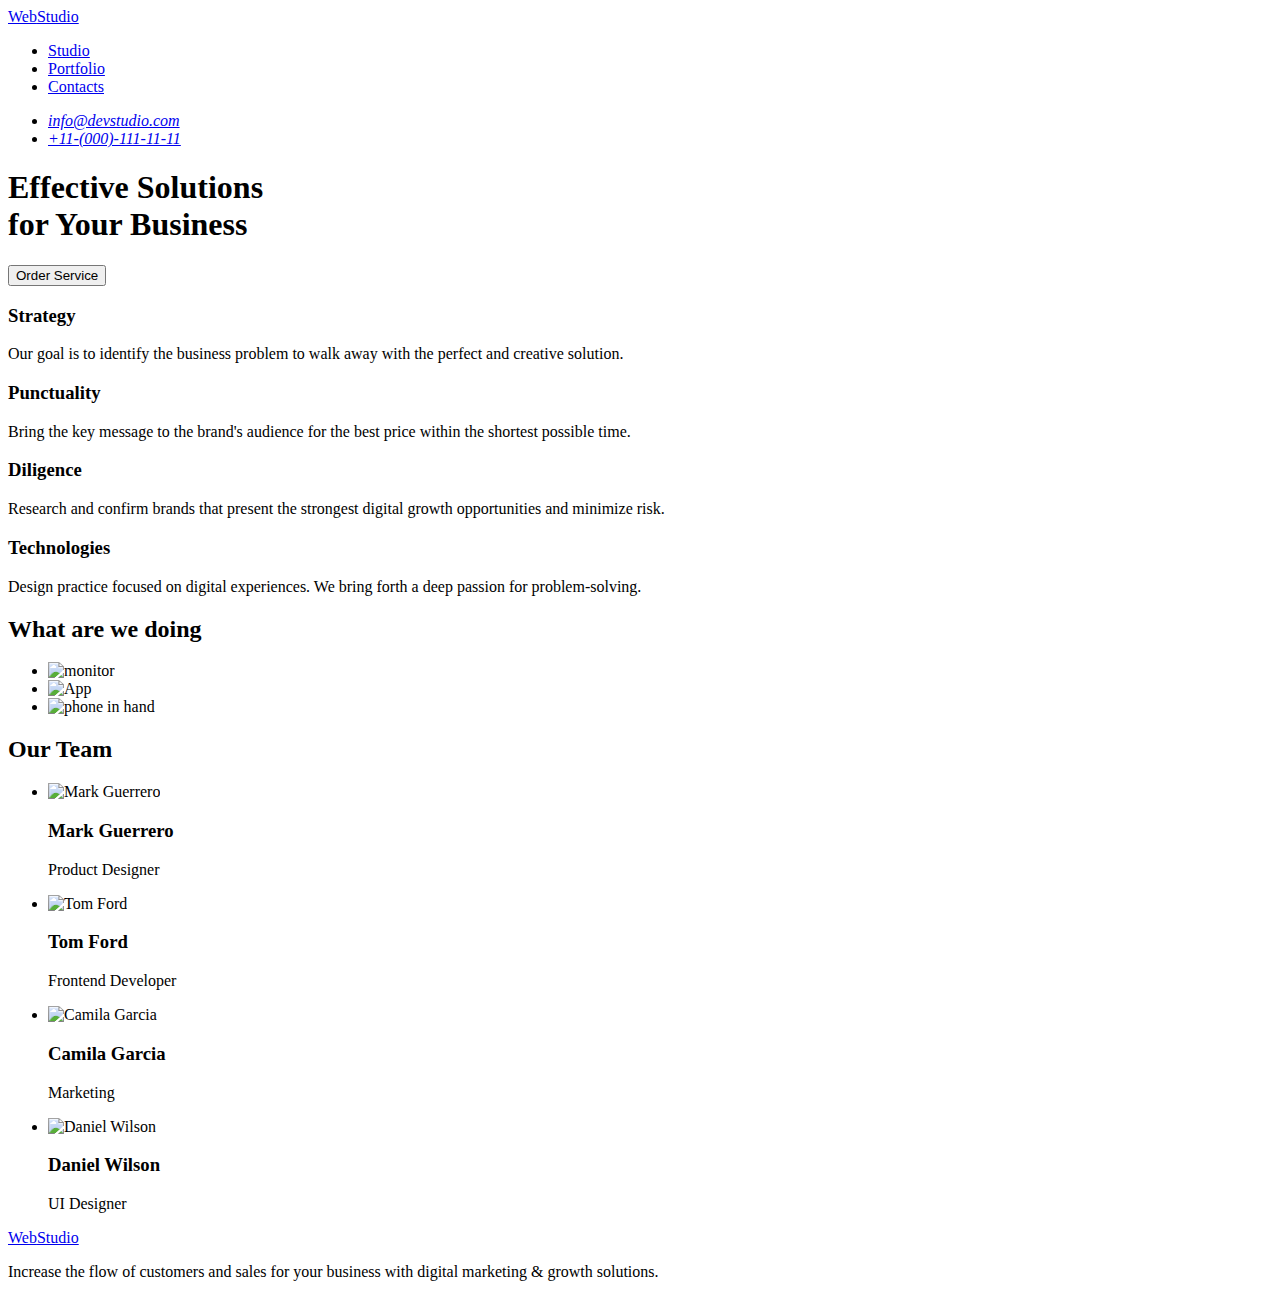
==== index.html @ 89c39940 "Update index.html add portfolio.html" ====
<!DOCTYPE html>
<html lang="en">

<head>
    <meta charset="UTF-8">
    <meta name="viewport" content="width=device-width, initial-scale=1.0">
    <title>WebStudio</title>
</head>

<body>
    <header>

        <!-- Logo -->
        <div>
            <a href="#"><span>Web</span>Studio</a>
        </div>

        <!-- Navigation -->
        <nav>
            <ul>
                <li>
                    <a href="#">Studio</a>
                </li>

                <li>
                    <a href="./portfolio.html">Portfolio</a>
                </li>

                <li>
                    <a href="#">Contacts</a>
                </li>
            </ul>

        </nav>

        <!-- Adress -->
        <address>

            <ul>
                <li><a href="mailto:info@devstudio.com">info@devstudio.com</a></li>
                <li><a href="tel:+11(000)111-11-11">+11-(000)-111-11-11</a></li>
            </ul>

        </address>
    </header>

    <main>
        <!-- Hero -->
        <section>
            <h1>
                Effective Solutions <br>for Your Business
            </h1>
            <button type="button">Order Service</button>
        </section>

        <!-- Goals -->

        <section>
            <h2 style="display: none;">Goals</h2>


            <h3>Strategy</h3>
            <p>Our goal is to identify the business problem to walk away with the perfect and creative solution.
            </p>

            <h3>Punctuality</h3>
            <p>Bring the key message to the brand's audience for the best price within the shortest possible
                time.</p>

            <h3>Diligence</h3>
            <p>Research and confirm brands that present the strongest digital growth opportunities and minimize
                risk.</p>

            <h3>Technologies</h3>
            <p>Design practice focused on digital experiences. We bring forth a deep passion for
                problem-solving.</p>



        </section>

        <!-- What are we doing -->

        <section>
            <h2>What are we doing</h2>

            <ul>
                <li><img src="./images/doing/img-1.jpg" alt="monitor" width="360"></li>
                <li><img src="./images/doing/img-2.jpg" alt="App" width="360"></li>
                <li><img src="./images/doing/img-3.jpg" alt="phone in hand" width="360"></li>
            </ul>
        </section>

        <!-- Our team -->

        <section>
            <h2>Our Team</h2>

            <ul>
                <li>
                    <img src="./images/team/img-1.jpg" alt="Mark Guerrero" width="264">
                    <h3>Mark Guerrero</h3>
                    <p>Product Designer</p>
                </li>
                <li>
                    <img src="./images/team/img-2.jpg" alt="Tom Ford" width="264">
                    <h3>Tom Ford</h3>
                    <p>Frontend Developer</p>
                </li>
                <li>
                    <img src="./images/team/img-3.jpg" alt="Camila Garcia" width="264">
                    <h3>Camila Garcia</h3>
                    <p>Marketing</p>
                </li>
                <li>
                    <img src="./images/team/img-4.jpg" alt="Daniel Wilson" width="264">
                    <h3>Daniel Wilson</h3>
                    <p>UI Designer</p>
                </li>
            </ul>
        </section>
    </main>

    <!-- Footer -->
    <footer>
        <div>
            <a href="#"><span>Web</span>Studio</a>
        </div>
        <p>Increase the flow of customers and sales for your business with digital marketing & growth solutions.</p>

    </footer>
</body>

</html>
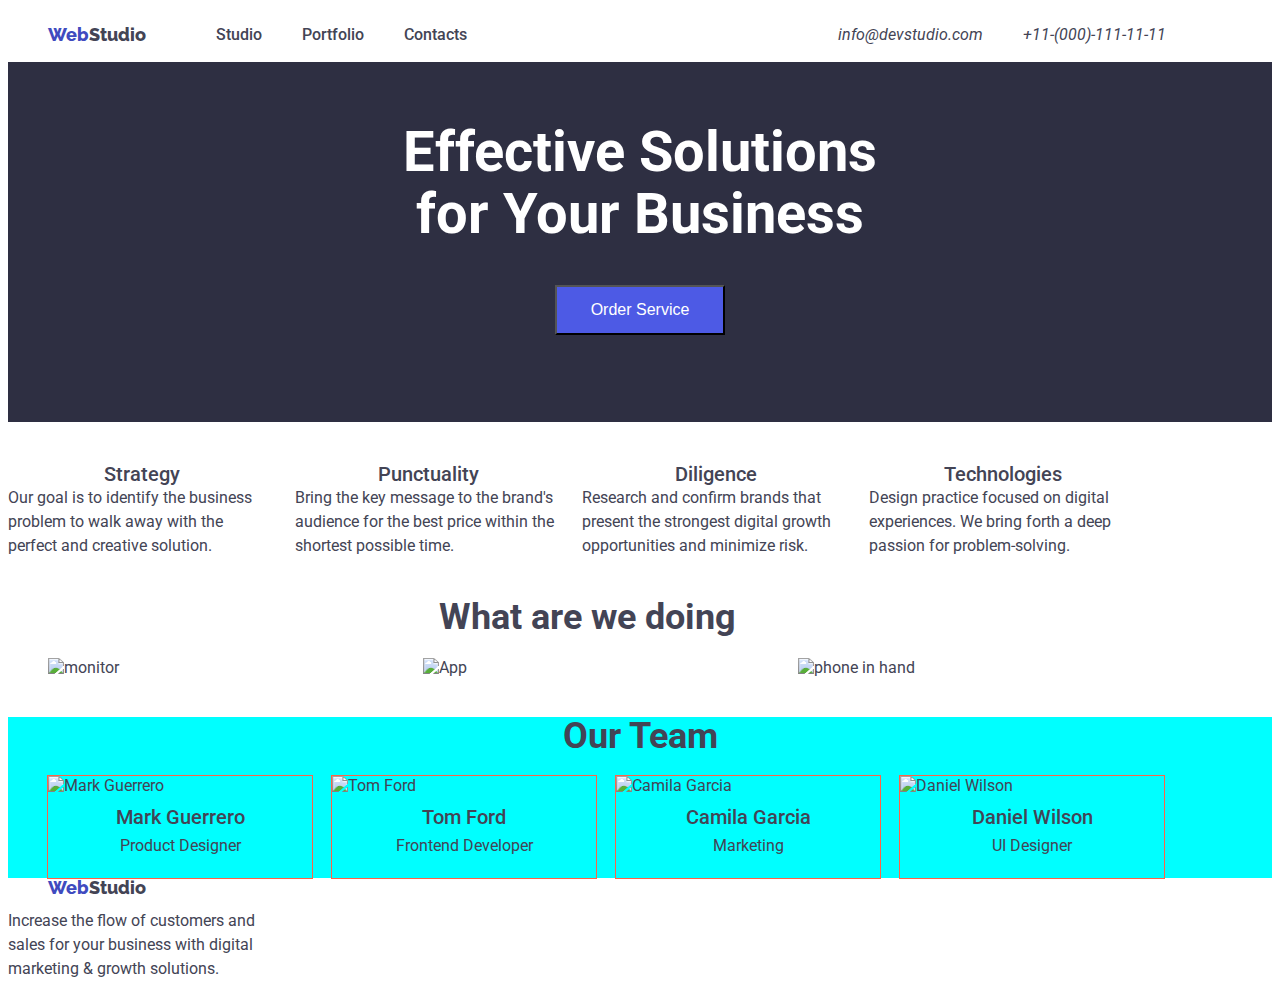
==== commit d1c415b9: "changes css in goals, team" ====
--- a/index.html
+++ b/index.html
@@ -5,129 +5,177 @@
     <meta charset="UTF-8">
     <meta name="viewport" content="width=device-width, initial-scale=1.0">
     <title>WebStudio</title>
+
+    <link rel="stylesheet" href="https://cdnjs.cloudflare.com/ajax/libs/modern-normalize/1.1.0/modern-normalize.min.css"
+        integrity="sha512-wpPYUAdjBVSE4KJnH1VR1HeZfpl1ub8YT/NKx4PuQ5NmX2tKuGu6U/JRp5y+Y8XG2tV+wKQpNHVUX03MfMFn9Q=="
+        crossorigin="anonymous" referrerpolicy="no-referrer">
+    <link rel="stylesheet" href="./css/styles.css">
+    <link rel="preconnect" href="https://fonts.googleapis.com">
+    <link rel="preconnect" href="https://fonts.gstatic.com" crossorigin>
+    <link
+        href="https://fonts.googleapis.com/css2?family=Raleway:wght@800&family=Roboto:wght@400;500;700;900&display=swap"
+        rel="stylesheet">
+
 </head>
 
 <body>
     <header>
 
-        <!-- Logo -->
-        <div>
-            <a href="#"><span>Web</span>Studio</a>
+        <div class="container header-nav">
+            <!-- Logo -->
+            <div>
+                <a class="logo" href="#"><span class="logo-span">Web</span>Studio</a>
+            </div>
+
+            <!-- Navigation -->
+            <nav class="nav">
+                <ul class="nav-list">
+                    <li class="nav-item">
+                        <a class="nav-link" href="#">Studio</a>
+                    </li>
+
+                    <li class="nav-item">
+                        <a class="nav-link" href="./portfolio.html">Portfolio</a>
+                    </li>
+
+                    <li class="nav-item">
+                        <a class="nav-link" href="#">Contacts</a>
+                    </li>
+                </ul>
+
+            </nav>
+
+            <!-- Adress -->
+            <address class="address">
+
+                <ul class="address-list">
+                    <li class="address-item"><a class="address-link"
+                            href="mailto:info@devstudio.com">info@devstudio.com</a>
+                    </li>
+                    <li class="address-item"><a class="address-link"
+                            href="tel:+11(000)111-11-11">+11-(000)-111-11-11</a>
+                    </li>
+                </ul>
+
+            </address>
         </div>
+    </header>
 
-        <!-- Navigation -->
-        <nav>
-            <ul>
-                <li>
-                    <a href="#">Studio</a>
-                </li>
 
-                <li>
-                    <a href="./portfolio.html">Portfolio</a>
-                </li>
-
-                <li>
-                    <a href="#">Contacts</a>
-                </li>
-            </ul>
-
-        </nav>
-
-        <!-- Adress -->
-        <address>
-
-            <ul>
-                <li><a href="mailto:info@devstudio.com">info@devstudio.com</a></li>
-                <li><a href="tel:+11(000)111-11-11">+11-(000)-111-11-11</a></li>
-            </ul>
-
-        </address>
-    </header>
 
     <main>
         <!-- Hero -->
-        <section>
-            <h1>
-                Effective Solutions <br>for Your Business
-            </h1>
-            <button type="button">Order Service</button>
+        <section class="hero">
+            <div class="">
+                <h1 class="hero-title">
+                    Effective Solutions <br>for Your Business
+                </h1>
+                <button type="button" class="hero-btn">Order Service</button>
+            </div>
         </section>
 
         <!-- Goals -->
 
-        <section>
+        <section class="goals">
             <h2 style="display: none;">Goals</h2>
 
+            <div class="container">
+                <ul class="goals-list">
 
-            <h3>Strategy</h3>
-            <p>Our goal is to identify the business problem to walk away with the perfect and creative solution.
-            </p>
+                    <li class="goals-item">
+                        <h3 class="goals-title">Strategy</h3>
+                        <p class="goals-text">Our goal is to identify the business problem to walk away with the perfect
+                            and
+                            creative solution.</p>
+                    </li>
 
-            <h3>Punctuality</h3>
-            <p>Bring the key message to the brand's audience for the best price within the shortest possible
-                time.</p>
+                    <li class="goals-item">
+                        <h3 class="goals-title">Punctuality</h3>
+                        <p class="goals-text">Bring the key message to the brand's audience for the best price within
+                            the
+                            shortest
+                            possible
+                            time.</p>
+                    </li>
 
-            <h3>Diligence</h3>
-            <p>Research and confirm brands that present the strongest digital growth opportunities and minimize
-                risk.</p>
+                    <li class="goals-item">
+                        <h3 class="goals-title">Diligence</h3>
+                        <p class="goals-text"> Research and confirm brands that present the strongest digital growth
+                            opportunities
+                            and minimize
+                            risk.</p>
+                    </li>
 
-            <h3>Technologies</h3>
-            <p>Design practice focused on digital experiences. We bring forth a deep passion for
-                problem-solving.</p>
+                    <li class="goals-item">
+                        <h3 class="goals-title">Technologies</h3>
+                        <p class="goals-text">Design practice focused on digital experiences. We bring forth a deep
+                            passion for problem-solving.</p>
+                    </li>
 
-
+                </ul>
+            </div>
 
         </section>
 
         <!-- What are we doing -->
 
-        <section>
-            <h2>What are we doing</h2>
+        <section class="doing">
 
-            <ul>
-                <li><img src="./images/doing/img-1.jpg" alt="monitor" width="360"></li>
-                <li><img src="./images/doing/img-2.jpg" alt="App" width="360"></li>
-                <li><img src="./images/doing/img-3.jpg" alt="phone in hand" width="360"></li>
-            </ul>
+            <div class="container">
+                <h2 class="doing-title">What are we doing</h2>
+
+                <ul class="doing-list">
+                    <li class="doing-item
+                                "><img src="./images/doing/img-1.jpg" alt="monitor" width="360"></li>
+                    <li class="doing-item
+                                "><img src="./images/doing/img-2.jpg" alt="App" width="360"></li>
+                    <li class="doing-item
+                                "><img src="./images/doing/img-3.jpg" alt="phone in hand" width="360"></li>
+                </ul>
+            </div>
         </section>
 
         <!-- Our team -->
 
-        <section>
-            <h2>Our Team</h2>
+        <section class="team">
+            <h2 class="team-title">Our Team</h2>
 
-            <ul>
-                <li>
-                    <img src="./images/team/img-1.jpg" alt="Mark Guerrero" width="264">
-                    <h3>Mark Guerrero</h3>
-                    <p>Product Designer</p>
-                </li>
-                <li>
-                    <img src="./images/team/img-2.jpg" alt="Tom Ford" width="264">
-                    <h3>Tom Ford</h3>
-                    <p>Frontend Developer</p>
-                </li>
-                <li>
-                    <img src="./images/team/img-3.jpg" alt="Camila Garcia" width="264">
-                    <h3>Camila Garcia</h3>
-                    <p>Marketing</p>
-                </li>
-                <li>
-                    <img src="./images/team/img-4.jpg" alt="Daniel Wilson" width="264">
-                    <h3>Daniel Wilson</h3>
-                    <p>UI Designer</p>
-                </li>
-            </ul>
+
+            <div class="container">
+                <ul class="team-list">
+                    <li class="team-item">
+                        <img class="team-img" src="./images/team/img-1.jpg" alt="Mark Guerrero" width="264">
+                        <h3 class="team-subtitle">Mark Guerrero</h3>
+                        <p class="team-text">Product Designer</p>
+                    </li>
+                    <li class="team-item">
+                        <img class="team-img" src="./images/team/img-2.jpg" alt="Tom Ford" width="264">
+                        <h3 class="team-subtitle">Tom Ford</h3>
+                        <p class="team-text">Frontend Developer</p>
+                    </li>
+                    <li class="team-item">
+                        <img class="team-img" src="./images/team/img-3.jpg" alt="Camila Garcia" width="264">
+                        <h3 class="team-subtitle">Camila Garcia</h3>
+                        <p class="team-text">Marketing</p>
+                    </li>
+                    <li class="team-item">
+                        <img class="team-img" src="./images/team/img-4.jpg" alt="Daniel Wilson" width="264">
+                        <h3 class="team-subtitle">Daniel Wilson</h3>
+                        <p class="team-text">UI Designer</p>
+                    </li>
+                </ul>
+            </div>
         </section>
     </main>
 
     <!-- Footer -->
     <footer>
-        <div>
-            <a href="#"><span>Web</span>Studio</a>
+        <div class="container">
+            <a class="logo footer-logo" href="#"><span class="logo-span">Web</span>Studio</a>
+
+            <p class="footer-text">Increase the flow of customers and sales for your business with digital marketing &
+                growth solutions.</p>
         </div>
-        <p>Increase the flow of customers and sales for your business with digital marketing & growth solutions.</p>
-
     </footer>
 </body>
 
--- a/css/styles.css
+++ b/css/styles.css
@@ -0,0 +1,332 @@
+/* Variables */
+
+:root {
+  --primary-color: #434455;
+  --secondary-color: #ffffff;
+  --button-color: #4d5ae5;
+  --hover-color: #404bbf;
+  --bg-color: #f4f4fd;
+  --bg-color-btn-portfolio: #e7e9fc;
+  --bg-color-btn-portfolio-hover: #404bbf;
+  --portfolio-title-color: #2e2f42;
+}
+
+h1,
+h2,
+h3,
+h4,
+h5,
+h6,
+p {
+  margin: 0;
+}
+
+ul {
+  list-style: none;
+  margin: 0;
+  padding: 0;
+}
+
+img {
+  display: block;
+}
+
+/* Body */
+body {
+  font-family: 'Roboto', sans-serif;
+  font-weight: 400;
+  font-style: normal;
+  color: var(--primary-color);
+}
+
+.container {
+  width: 1158px;
+}
+
+.header-nav {
+  display: flex;
+  align-items: center;
+  /* justify-content: space-around; */
+}
+/* Logo */
+
+.logo {
+  padding-top: 15px;
+  padding-bottom: 15px;
+  margin-left: 40px;
+
+  font-family: 'Raleway', sans-serif;
+  font-weight: 800;
+  text-decoration: none;
+  color: inherit;
+  font-size: 18px;
+  line-height: 1.15;
+}
+
+.logo-span {
+  color: var(--hover-color);
+}
+
+/* Navigation */
+
+.nav-list {
+  display: flex;
+  /* list-style: none; */
+  margin-left: 70px;
+}
+
+/* .nav-item {
+  outline: 1px solid red;
+  margin-right: 40px;
+  background-color: aqua;
+} */
+
+/* .nav-item:last-child {
+  margin-right: 0;
+} */
+
+.nav-item + .nav-item {
+  margin-left: 40px;
+}
+
+/* .nav-item:not(:last-child) {
+  margin-right: 0;
+} */
+
+.nav-link {
+  display: block;
+  padding-top: 15px;
+  padding-bottom: 15px;
+
+  text-decoration: none;
+  color: inherit;
+  font-weight: 500;
+  font-size: 16px;
+  line-height: 1.5;
+}
+
+.nav-link:hover,
+.nav-link:focus {
+  color: var(--hover-color);
+}
+
+/* Address */
+.address {
+  display: flex;
+  width: 100%;
+}
+
+.address-list {
+  display: flex;
+  /* padding-left: 0; */
+  margin-left: auto;
+  /* list-style: none; */
+}
+
+/* .address-item {
+  background-color: aquamarine;
+  outline: 1px solid tomato;
+} */
+
+.address-item {
+  margin-left: auto;
+}
+
+.address-item + .address-item {
+  margin-left: 40px;
+}
+
+.address-link {
+  display: block;
+  padding-top: 15px;
+  padding-bottom: 15px;
+
+  text-decoration: none;
+  color: inherit;
+  font-size: 16px;
+  line-height: 1.5;
+}
+
+.address-link:hover {
+  color: var(--hover-color);
+}
+
+/* Hero */
+
+.hero {
+  text-align: center;
+  background-color: var(--portfolio-title-color);
+  height: 300px;
+  padding-top: 60px;
+  margin-bottom: 40px;
+}
+
+.hero-title {
+  font-weight: 700;
+  font-size: 56px;
+  line-height: 1.1;
+
+  margin-bottom: 40px;
+
+  color: var(--secondary-color);
+}
+
+.hero-btn {
+  background-color: var(--button-color);
+  color: var(--secondary-color);
+  font-weight: 500;
+  font-size: 16px;
+  line-height: 1.5;
+  cursor: pointer;
+  min-width: 130px;
+  padding: 11px 34px;
+}
+
+.hero-btn:hover,
+.hero-btn:focus {
+  background-color: var(--secondary-color);
+  color: var(--button-color);
+}
+
+/* Goals */
+.goals {
+  margin-bottom: 40px;
+}
+
+.goals-list {
+  display: flex;
+  gap: 20px;
+}
+
+.goals-item {
+  width: calc((100% - 90px) / 4);
+}
+
+.goals-item:nth-child(4n) {
+  margin-right: 0;
+}
+
+.goals-title {
+  font-weight: 500;
+  font-size: 20px;
+  line-height: 1.2;
+  text-align: center;
+}
+
+.goals-text {
+  font-size: 16px;
+  line-height: 1.5;
+}
+
+.doing {
+  margin-bottom: 40px;
+}
+
+.doing-title {
+  font-weight: 700;
+  font-size: 36px;
+  line-height: 1.1;
+  text-align: center;
+  margin-bottom: 20px;
+}
+
+.doing-list {
+  list-style: none;
+  display: flex;
+  flex-wrap: wrap;
+  margin-left: 40px;
+  gap: 15px;
+}
+
+/* Team */
+
+.team {
+  background-color: aqua;
+}
+
+.team-list {
+  list-style: none;
+  display: flex;
+  flex-wrap: wrap;
+  gap: 20px;
+  margin-left: 40px;
+}
+
+.team-item {
+  padding-bottom: 20px;
+  outline: 1px solid tomato;
+}
+
+.team-title {
+  font-weight: 700;
+  font-size: 36px;
+  line-height: 1.1;
+  margin-bottom: 20px;
+  text-align: center;
+}
+
+.team-subtitle {
+  font-weight: 500;
+  font-size: 20px;
+  line-height: 1.2;
+  text-align: center;
+  margin-bottom: 5px;
+  margin-top: 10px;
+}
+
+.team-text {
+  font-size: 16px;
+  line-height: 1.5;
+  text-align: center;
+}
+
+/* Portfolio Buttons */
+
+.btn-list {
+  list-style: none;
+}
+
+.btn-item {
+  background-color: var(--bg-color-btn-portfolio);
+  color: var(--button-color);
+  cursor: pointer;
+}
+
+.btn-item:hover,
+.btn-item:focus {
+  background-color: var(--bg-color-btn-portfolio-hover);
+  color: var(--secondary-color);
+}
+
+/* Cards */
+
+.cards-link {
+  text-decoration: none;
+  color: inherit;
+}
+
+.cards-list {
+  list-style: none;
+}
+
+.cards-title {
+  font-weight: 500;
+  font-size: 20px;
+  line-height: 1.2;
+  color: var(--portfolio-title-color);
+}
+
+.cards-text {
+  font-size: 16px;
+  line-height: 1.2;
+  color: var(--primary-color);
+}
+
+/* Footer */
+
+.footer-text {
+  font-size: 16px;
+  line-height: 1.5;
+  max-width: 270px;
+  margin-top: 10px;
+}
